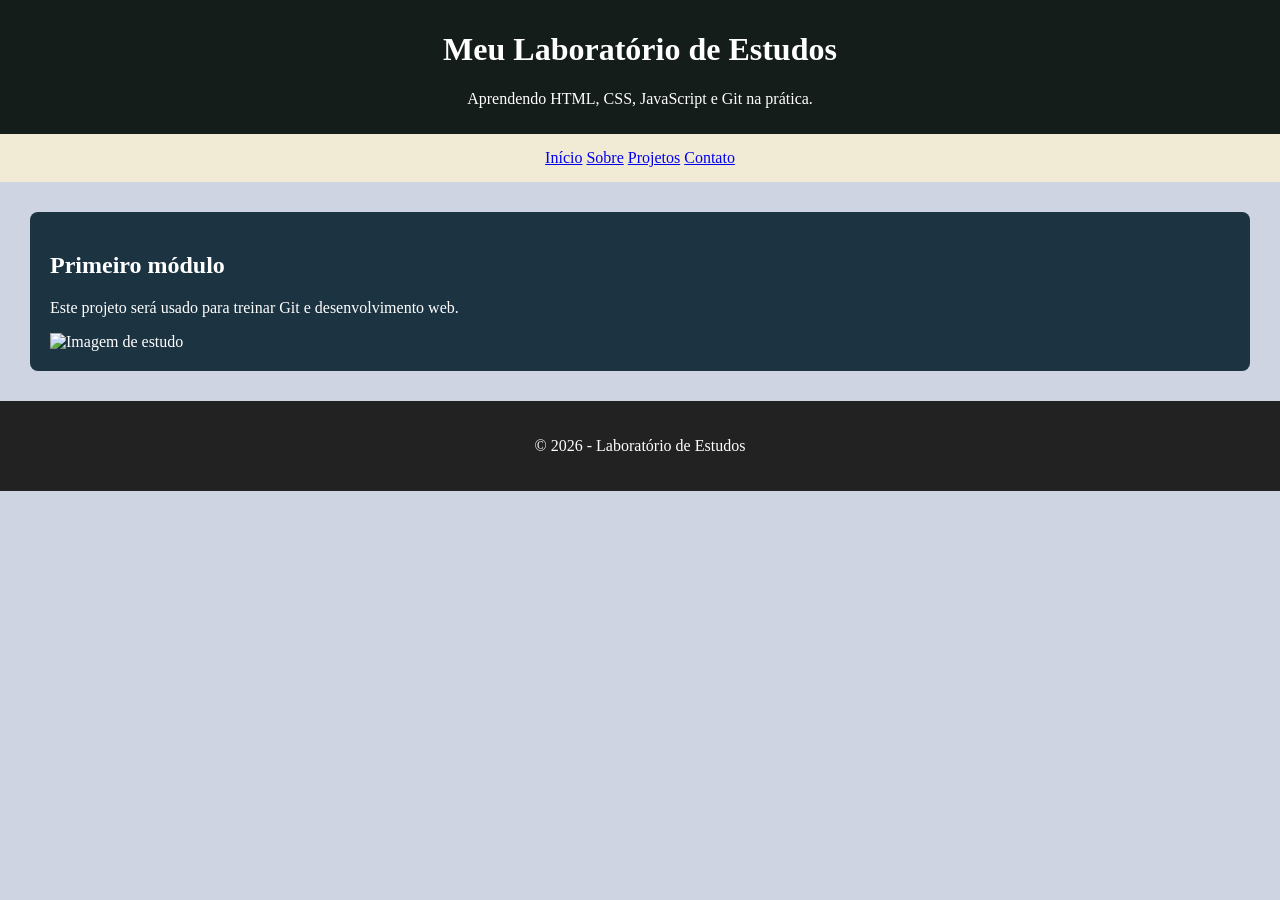
==== Practicsing with git/Study1.html @ 7d737180 "cria estrutura inicial do projeto" ====
<!DOCTYPE html>
<html lang="pt-BR">
<head>
  <meta charset="UTF-8">
  <meta name="viewport" content="width=device-width, initial-scale=1.0">
  <title>Laboratório HTML, CSS e Git</title>
  <link rel="stylesheet" href="Studycss.css">
</head>
<body>

  <header>
    <h1>Meu Laboratório de Estudos</h1>
    <p>Aprendendo HTML, CSS, JavaScript e Git na prática.</p>
  </header>

  <nav>
    <a href="#">Início</a>
    <a href="#">Sobre</a>
    <a href="#">Projetos</a>
    <a href="#">Contato</a>
  </nav>

  <main>
    <section>
      <h2>Primeiro módulo</h2>
      <p>Este projeto será usado para treinar Git e desenvolvimento web.</p>
      <img src="https://ugc.futurelearn.com/uploads/images/68/0f/large_hero_680f1c3e-59bb-4457-863c-6ba56611dda9.jpg" alt="Imagem de estudo">
    </section>
  </main>

  <footer>
    <p>© 2026 - Laboratório de Estudos</p>
  </footer>

  <script src="Studyscript.js"></script>
</body>
</html>
---- Practicsing with git/Studycss.css ----
body {
    font-family: Georgia, 'Times New Roman', Times, serif;
    margin: 0;
    background-color: rgb(206, 212, 226);
    color: white
}

header {
    background-color: rgb(21, 29, 26);
    color: white;
    padding: 10px;
    text-align: center;
}

nav {
  background-color: #f1ebd5;
  padding: 15px;
  text-align: center;
}

main {
  padding: 30px;
}

section {
  background-color: rgb(28, 51, 66);
  padding: 20px;
  border-radius: 8px;
}

img{
    width: 400px;
    height: 300px;

}

footer {
  background-color: #222;
  color: white;
  text-align: center;
  padding: 20px;
}
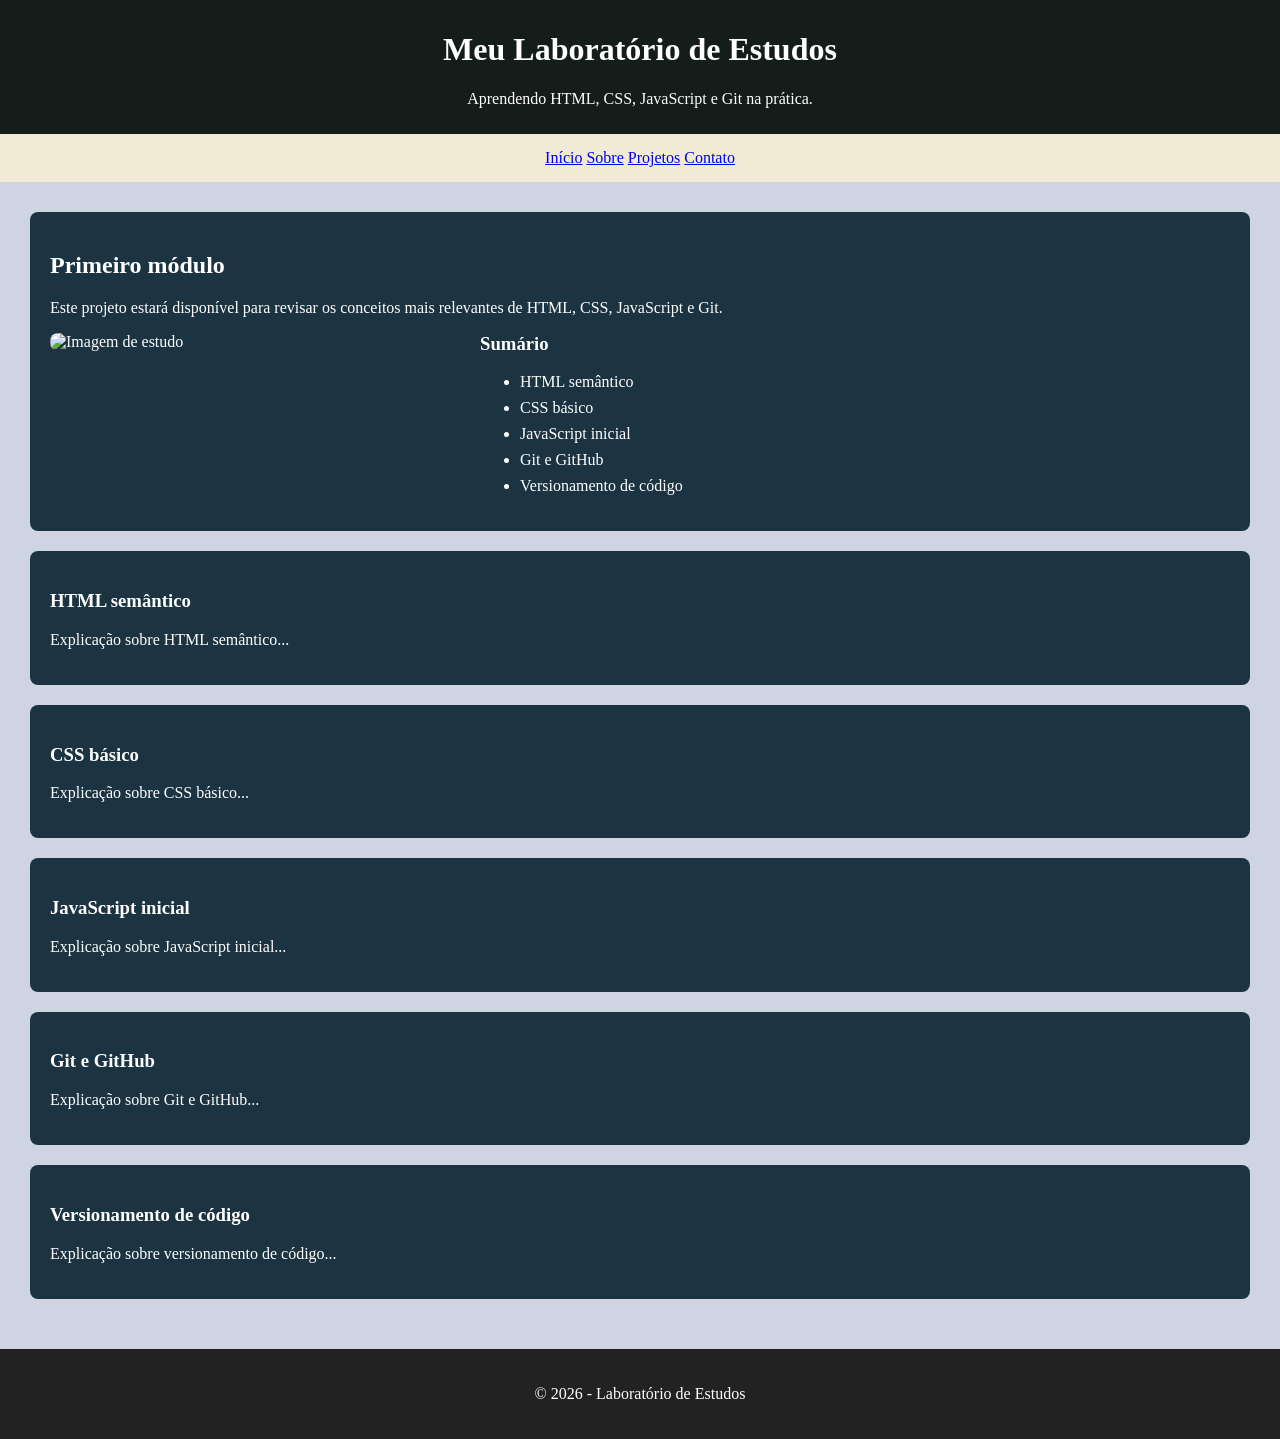
==== commit ae160baf: "Adiciona sumário e sections do módulo" ====
--- a/Practicsing with git/Study1.html
+++ b/Practicsing with git/Study1.html
@@ -1,37 +1,85 @@
 <!DOCTYPE html>
 <html lang="pt-BR">
+
 <head>
-  <meta charset="UTF-8">
-  <meta name="viewport" content="width=device-width, initial-scale=1.0">
-  <title>Laboratório HTML, CSS e Git</title>
-  <link rel="stylesheet" href="Studycss.css">
+    <meta charset="UTF-8">
+    <meta name="viewport" content="width=device-width, initial-scale=1.0">
+    <title>Laboratório HTML, CSS e Git</title>
+    <link rel="stylesheet" href="Studycss.css">
 </head>
+
 <body>
 
-  <header>
-    <h1>Meu Laboratório de Estudos</h1>
-    <p>Aprendendo HTML, CSS, JavaScript e Git na prática.</p>
-  </header>
+    <header>
+        <h1>Meu Laboratório de Estudos</h1>
+        <p>Aprendendo HTML, CSS, JavaScript e Git na prática.</p>
+    </header>
 
-  <nav>
-    <a href="#">Início</a>
-    <a href="#">Sobre</a>
-    <a href="#">Projetos</a>
-    <a href="#">Contato</a>
-  </nav>
+    <nav>
+        <a href="#">Início</a>
+        <a href="#">Sobre</a>
+        <a href="#">Projetos</a>
+        <a href="#">Contato</a>
+    </nav>
 
-  <main>
-    <section>
-      <h2>Primeiro módulo</h2>
-      <p>Este projeto será usado para treinar Git e desenvolvimento web.</p>
-      <img src="https://ugc.futurelearn.com/uploads/images/68/0f/large_hero_680f1c3e-59bb-4457-863c-6ba56611dda9.jpg" alt="Imagem de estudo">
+    <main>
+        <section>
+            <h2>Primeiro módulo</h2>
+            <p>Este projeto estará disponível para revisar os conceitos mais relevantes de HTML, CSS, JavaScript e Git.
+            </p>
+
+            <div class="conteudo-modulo">
+                <img src="https://ugc.futurelearn.com/uploads/images/68/0f/large_hero_680f1c3e-59bb-4457-863c-6ba56611dda9.jpg"
+                    alt="Imagem de estudo">
+                <div class="sumario">
+                    <h3>Sumário</h3>
+                    <ul>
+                        <li><a href="#html">HTML semântico</a></li>
+                        <li><a href="#css">CSS básico</a></li>
+                        <li><a href="#javascript">JavaScript inicial</a></li>
+                        <li><a href="#git">Git e GitHub</a></li>
+                        <li><a href="#versionamento">Versionamento de código</a></li>
+                    </ul>
+                </div>
+            </div>
+        </section>
+
+    <section id="html">
+        <h3>HTML semântico</h3>
+        <p>Explicação sobre HTML semântico...</p>
     </section>
-  </main>
 
-  <footer>
-    <p>© 2026 - Laboratório de Estudos</p>
-  </footer>
+    <section id="css">
+        <h3>CSS básico</h3>
+        <p>Explicação sobre CSS básico...</p>
+    </section>
 
-  <script src="Studyscript.js"></script>
+    <section id="javascript">
+        <h3>JavaScript inicial</h3>
+        <p>Explicação sobre JavaScript inicial...</p>
+    </section>
+
+    <section id="git">
+        <h3>Git e GitHub</h3>
+        <p>Explicação sobre Git e GitHub...</p>
+    </section>
+
+    <section id="versionamento">
+        <h3>Versionamento de código</h3>
+        <p>Explicação sobre versionamento de código...</p>
+    </section>
+
+
+
+
+
+    </main>
+
+    <footer>
+        <p>© 2026 - Laboratório de Estudos</p>
+    </footer>
+
+    <script src="Studyscript.js"></script>
 </body>
+
 </html>
--- a/Practicsing with git/Studycss.css
+++ b/Practicsing with git/Studycss.css
@@ -13,30 +13,59 @@
 }
 
 nav {
-  background-color: #f1ebd5;
-  padding: 15px;
-  text-align: center;
+    background-color: #f1ebd5;
+    padding: 15px;
+    text-align: center;
 }
 
 main {
-  padding: 30px;
+    padding: 30px;
 }
 
 section {
-  background-color: rgb(28, 51, 66);
-  padding: 20px;
-  border-radius: 8px;
+    background-color: rgb(28, 51, 66);
+    padding: 20px;
+    border-radius: 8px;
+    margin-bottom: 20px;
 }
 
-img{
+
+.conteudo-modulo {
+    display: flex;
+    align-items: flex-start;
+    gap: 30px;
+}
+
+.conteudo-modulo img {
     width: 400px;
-    height: 300px;
+    border-radius: 8px;
+}
 
+.sumario a {
+    color: white;
+    text-decoration: none;
+}
+
+.sumario a:visited {
+    color: white;
+}
+
+.sumario a:hover {
+    color: #00bfff;
+    cursor: pointer;
+}
+
+.sumario h3 {
+    margin-top: 0;
+}
+
+.sumario li {
+    margin-bottom: 8px;
 }
 
 footer {
-  background-color: #222;
-  color: white;
-  text-align: center;
-  padding: 20px;
+    background-color: #222;
+    color: white;
+    text-align: center;
+    padding: 20px;
 }
